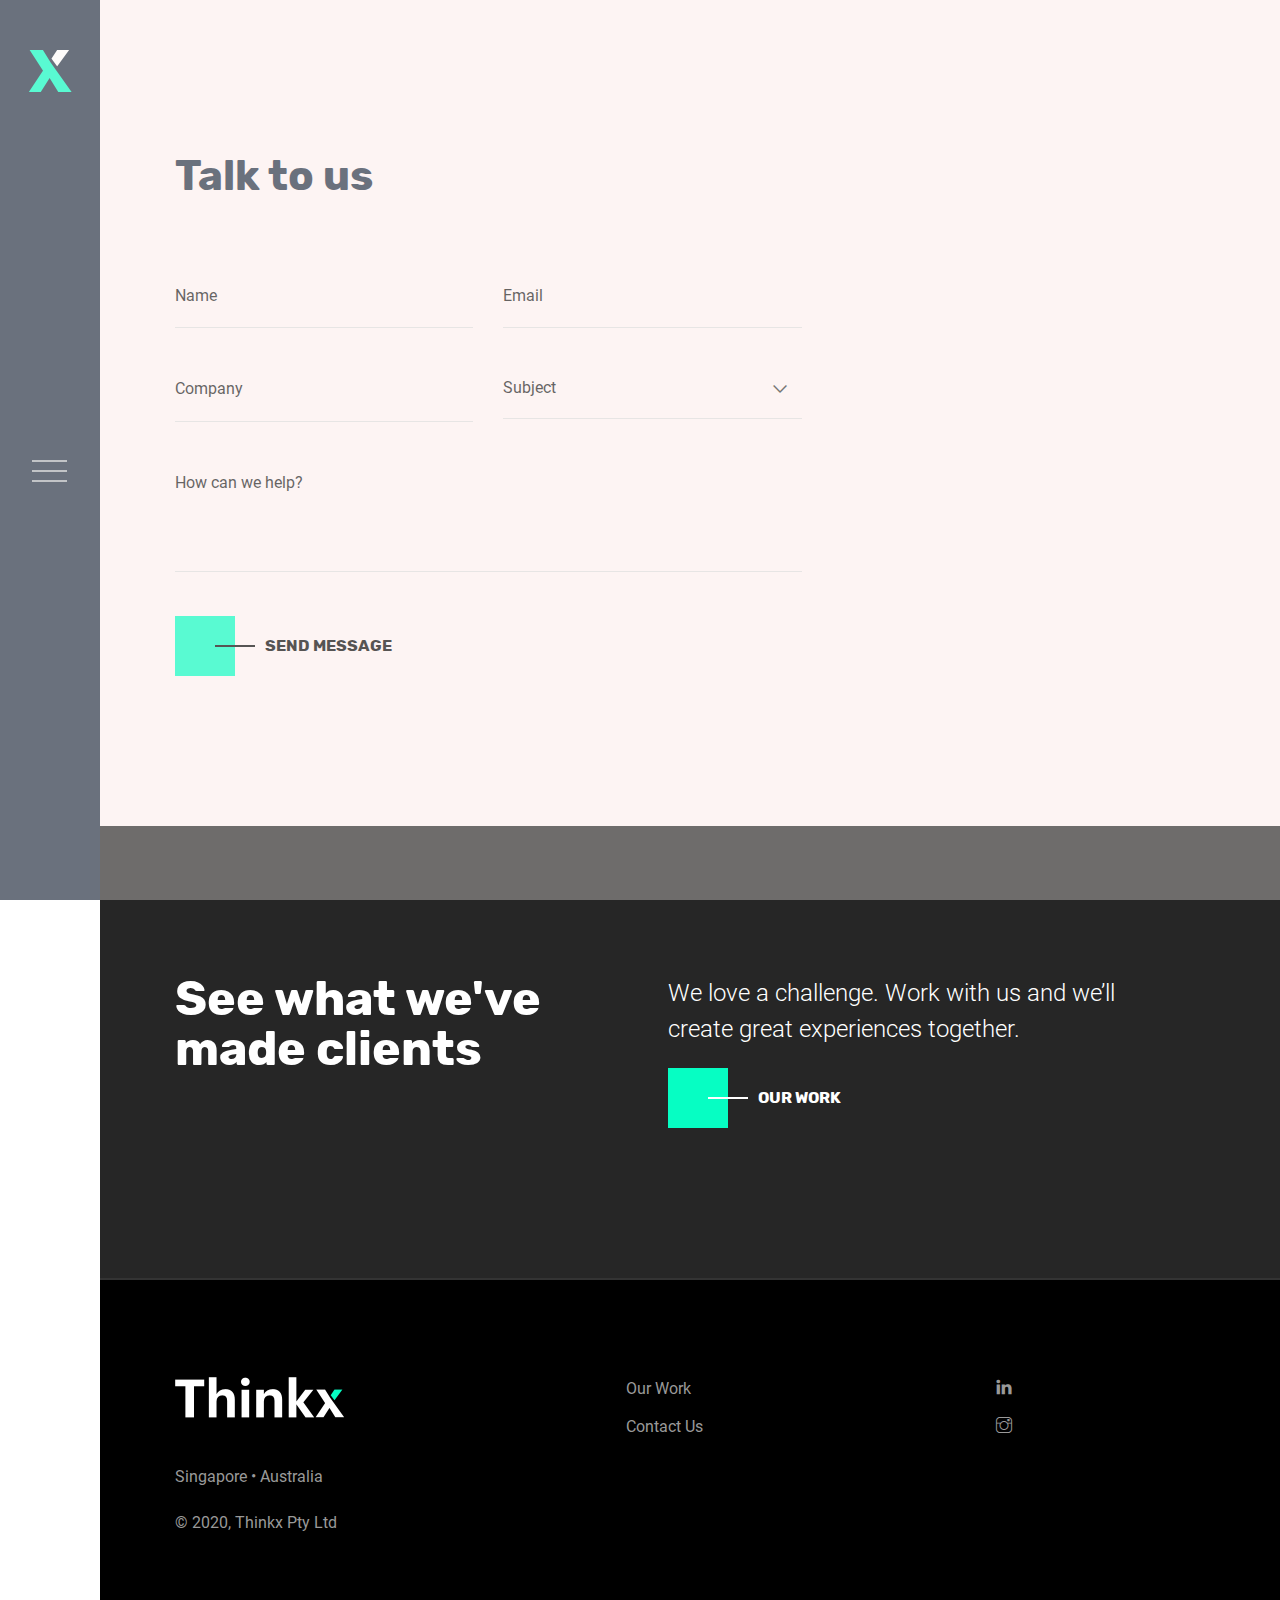
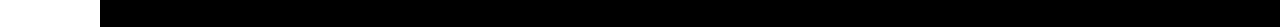
==== contact.html @ 12b91b5c "Initially adding files" ====
<!DOCTYPE html>
<html lang="zxx" class="js">
<head>
	<meta charset="utf-8">
	<meta name="author" content="Softnio">
	<meta name="viewport" content="width=device-width, initial-scale=1, shrink-to-fit=no">
	<meta name="description" content="We are driven to craft positive and impactful digital experiences.">
	<!-- Fav Icon  -->
	<link rel="shortcut icon" href="assets/images/favicon.png">
	<!-- Site Title  -->
	<title>Thinkx | An Integrated Creative Agency</title>
	<!-- Bundle and Base CSS -->
	<link rel="stylesheet" href="assets/css/vendor.bundle.css?ver=141">
	<link rel="stylesheet" href="assets/css/style.css?ver=141">
	<link rel="stylesheet" href="assets/css/override-montana.css?ver=141">
	<link rel="stylesheet" href="assets/css/theme.css?ver=141">
	
	
</head>
 
<body class="body-startup body-mgl">
	<!-- wrapper -->
	<div class="body-wrapper">
		<!-- Header -->
		<header class="header is-sticky is-shrink" id="header">
			<!-- Logo  -->
			<div class="header-main header-main-creative">
				<div class="header-sidebar">
					<div class="header-logo logo mb-auto">
						<a href="index.html" class="logo-link">
							<img class="logo-white" src="assets/images/logo-x.png" srcset="assets/images/logo-x2X.png 2x" alt="logo">
						</a>
					</div>
					<!-- Menu Toogle -->
					<div class="header-nav-toggle header-nav-creative">
						<a href="#" class="navbar-toggle navbar-toggle-s2" data-menu-toggle="header-menu">
							<div class="toggle-line toggle-line-s2">
								<span></span>
							</div>
						</a>
					</div>
					<!-- Menu Toogle -->
					<div class="header-social mt-auto d-none d-sm-block">
					</div>
				</div>
				<!-- Menu -->
				<div class="header-navbar header-navbar-creative">
					<div class="nshape-wrapper">
						<div class="nshape nshape-lg-alt-s3 l35 b15"></div>
					</div>
					<nav class="header-menu" id="header-menu">
						<div class="container-custom">
							<div class="row align-items-center">
								<div class="col-lg-8">
									<ul class="menu menu-creative">
										<li class="menu-item"><a class="menu-link nav-link" href="index.html">Home</a></li>
                                        <li class="menu-item"><a class="menu-link nav-link" href="ourwork.html">Our Work</a></li>
                                        <li class="menu-item"><a class="menu-link nav-link" href="contact.html">Contact Us</a></li>
									</ul>
								</div>
								<div class="col-md-4 d-none d-lg-block">
									<div class="header-contact">
										<ul>
											<li>
                                                <a href="mailto:hello@thinkx.digital">hello@thinkx.digital</a>
                                            </li>
											<li><a href="#">+65 8789 6042</a></li>
										</ul>
										<ul>
                                            <li><span>Singapore • Australia</span></li>
                                        </ul>
									</div>
								</div>
							</div>
						</div>
					</nav>
				</div><!-- .header-navbar --> 
			</div>
		</header>
		<!-- end header -->

		<!-- section/contact -->
		<div class="section section-x bg-light-s2">
			<div class="nk-block nk-block-service">
				<div class="container-custom">
					<div class="row">
						<div class="col-lg-8">
							<div class="section-head section-head-s5 section-sm">
								<h2>Talk to us</h2>
							</div>
						</div>
					</div>
					<div class="row gutter-vr-30px">
						<!-- .col -->
						<div class="col-lg-8">
							<form class="genox-form mt-10" action="assets/form/contact.php" method="POST">
								<div class="form-results"></div>
								<div class="row">
									<div class="form-field form-field-s2 col-md-6">
										<input name="cf_name" type="text" placeholder="Name" class="input bdr-b required">
									</div>
									<div class="form-field form-field-s2 col-md-6">
										<input name="cf_email" type="email" placeholder="Email" class="input bdr-b required">
									</div>
								</div>
								<div class="row">
									<div class="form-field form-field-s2 col-md-6">
										<input name="cf_company" type="text" placeholder="Company" class="input bdr-b">
									</div>
									<div class="form-field form-field-s2 form-select col-md-6">
										<select name="cf_budget" class="form-control input-select bdr-b input required" id="selectid_b">
											<option>Subject</option>
											<option>UX &amp; UI Design</option>
                                            <option>Brand Identity</option>
                                            <option>Shopify / Ecommerce</option>
											<option>Social Media Strategy</option>
                                            <option>Brand Strategy</option>
                                            <option>Art Direction</option>
                                            <option>Graphic Design</option>
                                            <option>Other</option>
										</select>
									</div>
								</div>
								<div class="row">
									<div class="form-field form-field-s2 col-md-12">
										<textarea name="cf_msg" placeholder="How can we help? " class="input input-msg bdr-b required"></textarea>
										<input type="text" class="d-none" name="form-anti-honeypot" value="">
										<button type="submit" class="btn-creative">Send Message</button>
									</div>
								</div>
							</form>
						</div>
                        <!-- .col -->
					</div>
				</div>
			</div>
			
			
		</div>
		<!-- .section/contact -->

        <!-- section / cta-->
		<div class="section section-x tc-light bg-dark-s3">
			<div class="container-custom">
				<div class="row gutter-vr-30px justify-content-between">
					<div class="col-lg-6">
						<div class="cta-text cta-text-s4">
							<h2 class="">See what we've <br>made clients</h2>
						</div>
					</div>
					<div class="col-lg-6">
						<div class="cta-btn">
							<p class="lead">We love a challenge. Work with us and we’ll create great experiences together.</p> 
							<a href="contact.html" class="btn-creative">Our work</a>
						</div>
					</div>
				</div>
			</div>
		</div>
		<!-- .section-cta -->
        
		<!-- hr -->
		<hr class="border-full">
		<!-- .hr -->

		<!-- footer -->
        <footer class="footer bg-dark-s4 tc-bunker">
			<div class="section footer-top">
				<div class="container-custom">
					<div class="row gutter-vr-30px justify-content-between">
						<div class="col-lg-3 col-sm-6">
							<div class="wgs">
								<div class="wgs-content">
									<div class="wgs-logo mb-20">
										<a href="index.html">
											<img src="assets/images/logo-white.png" srcset="assets/images/logo-white2x.png 2x" alt="logo">
										</a>
									</div>
									<p>Singapore • Australia</p>
                                    <p>© 2020, Thinkx Pty Ltd</p>
								</div>
							</div><!-- .wgs -->
						</div><!-- .col -->
						
						<div class="col-lg-2 col-sm-6">
							<div class="wgs">
								<div class="wgs-content">
									<ul class="wgs-menu">
                                        <li><a href="#">Our Work</a></li>
                                        <li><a href="contact.html">Contact Us</a></li>
									</ul>
								</div>
							</div><!-- .wgs -->
						</div><!-- .col -->
						<div class="col-lg-2 col-sm-6">
							<div class="wgs">
								<div class="wgs-content">
									<ul class="wgs-menu">
										<li><a href="https://www.linkedin.com/company/thinkx-agency"><em class="ti ti-linkedin"></em></a></li>
                                        <li><a href="https://www.instagram.com/thinkx.digital/"><em class="ti ti-instagram"></em></a></li>
									</ul>
								</div>
							</div><!-- .wgs -->
						</div><!-- .col -->
					</div><!-- .row -->
				</div><!-- .container-custom -->
			</div>
			<!-- .copyright -->
		</footer>
		<!-- .footer -->
	</div>
	<!-- wrapper -->

	<!-- preloader -->
	<div class="preloader preloader-light preloader-alaska-light no-split"><span class="spinner spinner-alt spinner-light"><img class="spinner-brand" src="assets/images/logo.png" alt=""></span></div>
	
	<!-- JavaScript -->
	<script src="assets/js/jquery.bundle.js?ver=141"></script>
	<script src="assets/js/scripts.js?ver=141"></script>
</body>
</html>
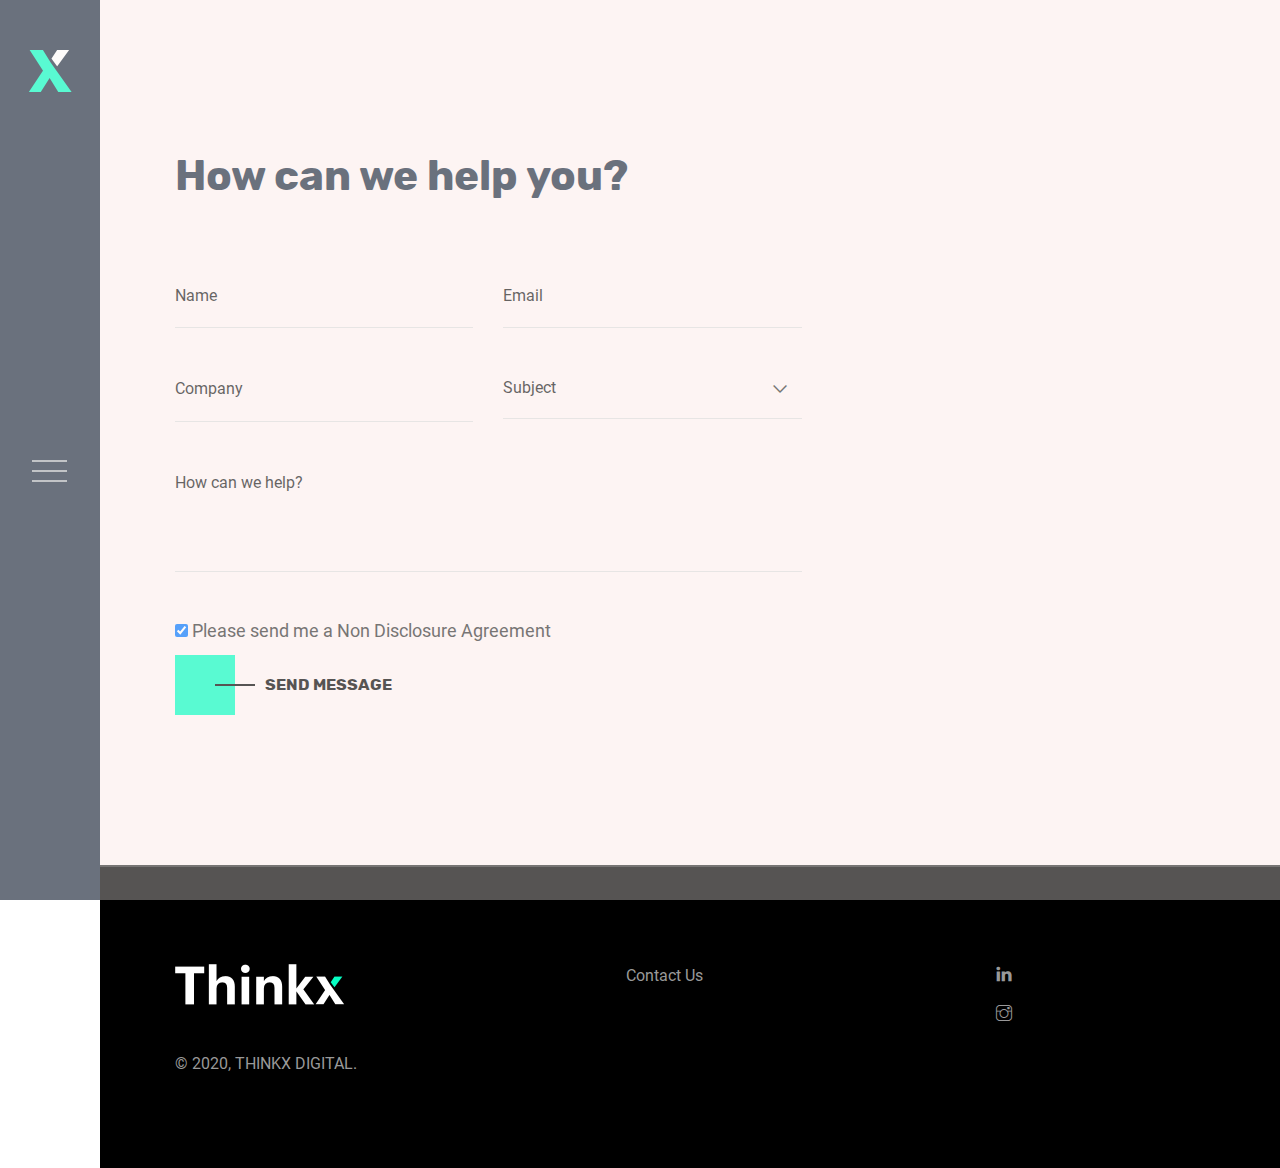
==== commit 423b4c30: "update contact" ====
--- a/contact.html
+++ b/contact.html
@@ -1,21 +1,20 @@
 <!DOCTYPE html>
-<html lang="zxx" class="js">
+<html lang="en" class="js">
 <head>
 	<meta charset="utf-8">
-	<meta name="author" content="Softnio">
+	<meta name="author" content="Cheyanne Kuan-White">
+    <meta name="keywords" content="websites, apps, branding">
 	<meta name="viewport" content="width=device-width, initial-scale=1, shrink-to-fit=no">
-	<meta name="description" content="We are driven to craft positive and impactful digital experiences.">
+	<meta name="description" content="ThinkX Digital is a creative agency based in Singapore and Australia, specialising in crafting the best websites, apps and branding for your business">
 	<!-- Fav Icon  -->
 	<link rel="shortcut icon" href="assets/images/favicon.png">
 	<!-- Site Title  -->
-	<title>Thinkx | An Integrated Creative Agency</title>
+	<title>ThinkX Digital | An Integrated Creative Agency</title>
 	<!-- Bundle and Base CSS -->
 	<link rel="stylesheet" href="assets/css/vendor.bundle.css?ver=141">
 	<link rel="stylesheet" href="assets/css/style.css?ver=141">
 	<link rel="stylesheet" href="assets/css/override-montana.css?ver=141">
-	<link rel="stylesheet" href="assets/css/theme.css?ver=141">
-	
-	
+    <link rel="canonical" href=”thinkx.digital”>
 </head>
  
 <body class="body-startup body-mgl">
@@ -54,22 +53,10 @@
 								<div class="col-lg-8">
 									<ul class="menu menu-creative">
 										<li class="menu-item"><a class="menu-link nav-link" href="index.html">Home</a></li>
-                                        <li class="menu-item"><a class="menu-link nav-link" href="ourwork.html">Our Work</a></li>
                                         <li class="menu-item"><a class="menu-link nav-link" href="contact.html">Contact Us</a></li>
 									</ul>
 								</div>
 								<div class="col-md-4 d-none d-lg-block">
-									<div class="header-contact">
-										<ul>
-											<li>
-                                                <a href="mailto:hello@thinkx.digital">hello@thinkx.digital</a>
-                                            </li>
-											<li><a href="#">+65 8789 6042</a></li>
-										</ul>
-										<ul>
-                                            <li><span>Singapore • Australia</span></li>
-                                        </ul>
-									</div>
 								</div>
 							</div>
 						</div>
@@ -86,7 +73,7 @@
 					<div class="row">
 						<div class="col-lg-8">
 							<div class="section-head section-head-s5 section-sm">
-								<h2>Talk to us</h2>
+								<h2>How can we help you?</h2>
 							</div>
 						</div>
 					</div>
@@ -108,14 +95,13 @@
 										<input name="cf_company" type="text" placeholder="Company" class="input bdr-b">
 									</div>
 									<div class="form-field form-field-s2 form-select col-md-6">
-										<select name="cf_budget" class="form-control input-select bdr-b input required" id="selectid_b">
+										<select name="cf_service" class="form-control input-select bdr-b input required" id="selectid_b">
 											<option>Subject</option>
-											<option>UX &amp; UI Design</option>
-                                            <option>Brand Identity</option>
-                                            <option>Shopify / Ecommerce</option>
-											<option>Social Media Strategy</option>
-                                            <option>Brand Strategy</option>
-                                            <option>Art Direction</option>
+											<option>Websites</option>
+                                            <option>Apps</option>
+                                            <option>Copywriting</option>
+											<option>Branding</option>
+                                            <option>Logo Design</option>
                                             <option>Graphic Design</option>
                                             <option>Other</option>
 										</select>
@@ -125,6 +111,15 @@
 									<div class="form-field form-field-s2 col-md-12">
 										<textarea name="cf_msg" placeholder="How can we help? " class="input input-msg bdr-b required"></textarea>
 										<input type="text" class="d-none" name="form-anti-honeypot" value="">
+										<div class="row">
+											<div class="form-field form-field-s2 col-md-12">
+											<input checked='true' id="#ctl00_bc_custom_element_43_0" type="checkbox" name="NDA" value="on">
+											<label for="NDA"> Please send me a Non Disclosure Agreement </label><br>
+											</div>
+										</div>
+                                            <!--    <div class="g-recaptcha" data-sitekey="6LfQDqwZAAAAACH7FfuQDkZ9vvZsBQCn7VY5r206" data-theme="light" data-size="normal" data-image="image" style="margin-bottom:40px">
+                                                </div>
+                                                <script src="https://www.google.com/recaptcha/api.js" async defer></script> -->
 										<button type="submit" class="btn-creative">Send Message</button>
 									</div>
 								</div>
@@ -138,26 +133,6 @@
 			
 		</div>
 		<!-- .section/contact -->
-
-        <!-- section / cta-->
-		<div class="section section-x tc-light bg-dark-s3">
-			<div class="container-custom">
-				<div class="row gutter-vr-30px justify-content-between">
-					<div class="col-lg-6">
-						<div class="cta-text cta-text-s4">
-							<h2 class="">See what we've <br>made clients</h2>
-						</div>
-					</div>
-					<div class="col-lg-6">
-						<div class="cta-btn">
-							<p class="lead">We love a challenge. Work with us and we’ll create great experiences together.</p> 
-							<a href="contact.html" class="btn-creative">Our work</a>
-						</div>
-					</div>
-				</div>
-			</div>
-		</div>
-		<!-- .section-cta -->
         
 		<!-- hr -->
 		<hr class="border-full">
@@ -176,8 +151,7 @@
 											<img src="assets/images/logo-white.png" srcset="assets/images/logo-white2x.png 2x" alt="logo">
 										</a>
 									</div>
-									<p>Singapore • Australia</p>
-                                    <p>© 2020, Thinkx Pty Ltd</p>
+                                    <p>© 2020, THINKX DIGITAL.</p>
 								</div>
 							</div><!-- .wgs -->
 						</div><!-- .col -->
@@ -186,7 +160,6 @@
 							<div class="wgs">
 								<div class="wgs-content">
 									<ul class="wgs-menu">
-                                        <li><a href="#">Our Work</a></li>
                                         <li><a href="contact.html">Contact Us</a></li>
 									</ul>
 								</div>
@@ -196,8 +169,8 @@
 							<div class="wgs">
 								<div class="wgs-content">
 									<ul class="wgs-menu">
-										<li><a href="https://www.linkedin.com/company/thinkx-agency"><em class="ti ti-linkedin"></em></a></li>
-                                        <li><a href="https://www.instagram.com/thinkx.digital/"><em class="ti ti-instagram"></em></a></li>
+										<li><a href="https://www.linkedin.com/company/thinkx-digital" target="_blank"><em class="ti ti-linkedin"></em></a></li>
+                                        <li><a href="https://www.instagram.com/thinkx.digital/" target="_blank"><em class="ti ti-instagram"></em></a></li>
 									</ul>
 								</div>
 							</div><!-- .wgs -->
@@ -217,5 +190,6 @@
 	<!-- JavaScript -->
 	<script src="assets/js/jquery.bundle.js?ver=141"></script>
 	<script src="assets/js/scripts.js?ver=141"></script>
+    <script type="application/ld+json">{"@context":"http://schema.org","@type":"Organization","name":"ThinkX Digital","url":"http://www.thinkx.digital","address":"","sameAs":["https://www.facebook.com/thinkxdigitalagency/","https://twitter.com/ThinkXDigital","https://www.linkedin.com/company/thinkx-digital","https://www.instagram.com/thinkx.digital/"]}</script>
 </body>
 </html>
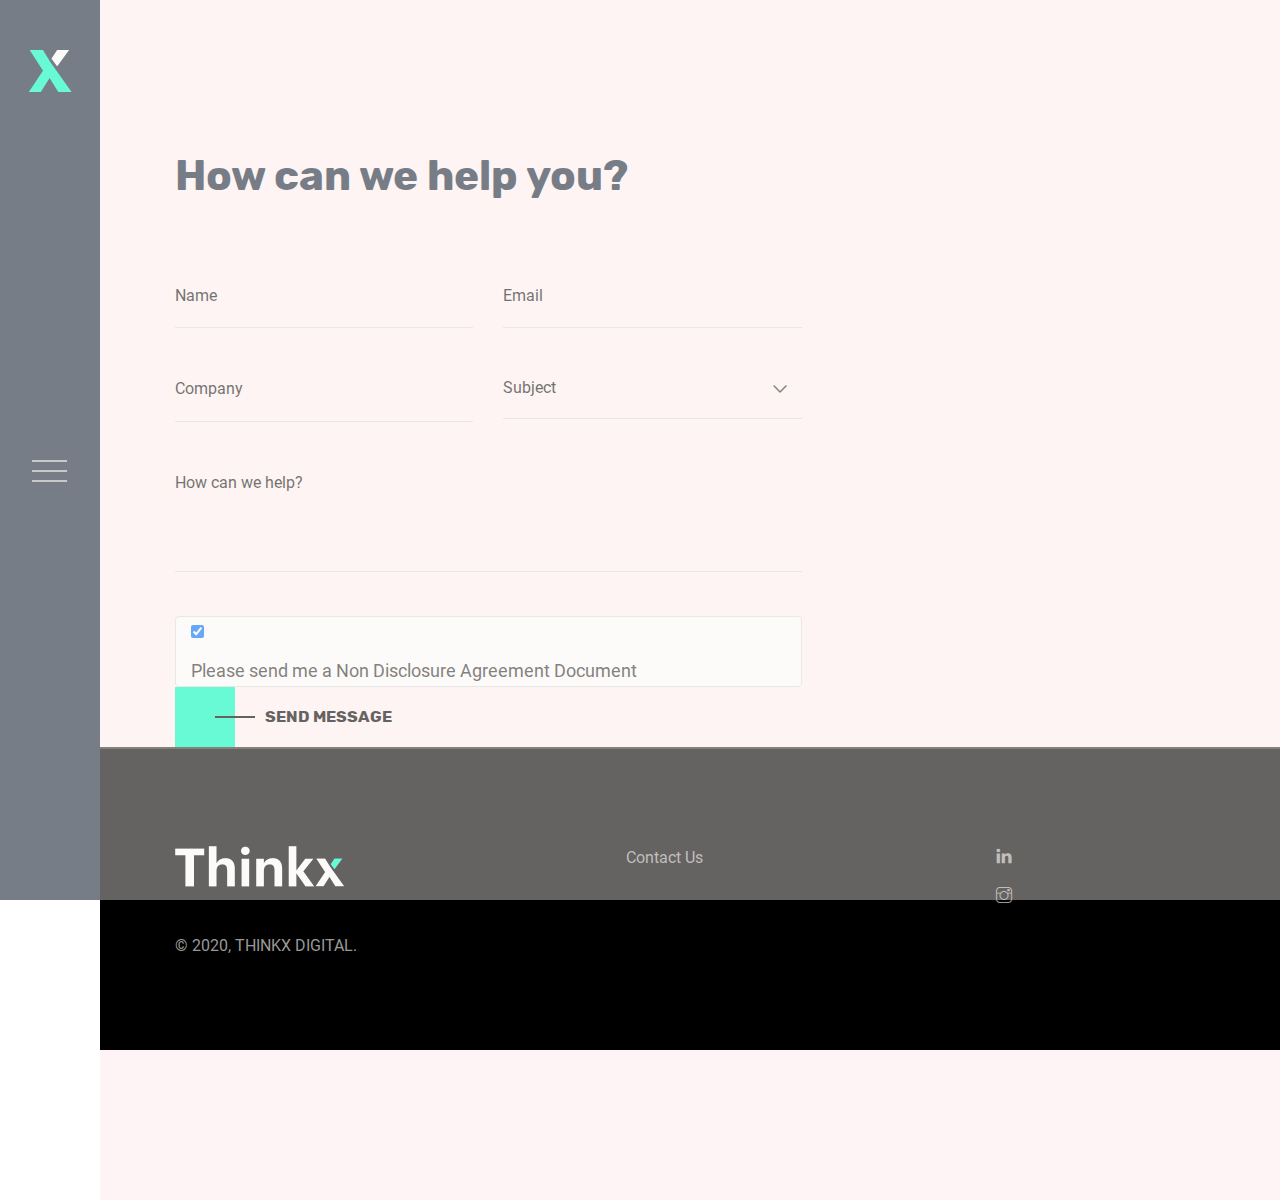
==== commit 52b2c83b: "Added opengraph and twitter card" ====
--- a/contact.html
+++ b/contact.html
@@ -10,6 +10,16 @@
 	<link rel="shortcut icon" href="assets/images/favicon.png">
 	<!-- Site Title  -->
 	<title>ThinkX Digital | An Integrated Creative Agency</title>
+    <!--OpenGraph and Twitter Card -->
+    <meta name="twitter:card" content="summary" />
+    <meta name="twitter:site" content="@ThinkXDigital" />
+    <meta name="twitter:creator" content="@danielmiwhite" />
+    <meta property="og:title" content="ThinkX Digital | An Integrated Creative Agency">
+    <meta property="og:site_name" content="ThinkX Digital">
+    <meta property="og:url" content="https:www.thinkx.digital">
+    <meta property="og:description" content="ThinkX Digital is a creative agency based in Singapore and Australia, specialising in crafting the best websites, apps and branding for your business">
+    <meta property="og:type" content="website">
+    <meta property="og:image" content="https://i.ibb.co/K6nHYvk/opengraph.png">
 	<!-- Bundle and Base CSS -->
 	<link rel="stylesheet" href="assets/css/vendor.bundle.css?ver=141">
 	<link rel="stylesheet" href="assets/css/style.css?ver=141">
@@ -107,16 +117,24 @@
 										</select>
 									</div>
 								</div>
-								<div class="row">
+									<div class="row">
 									<div class="form-field form-field-s2 col-md-12">
+										<div class="checkbox-container">
 										<textarea name="cf_msg" placeholder="How can we help? " class="input input-msg bdr-b required"></textarea>
-										<input type="text" class="d-none" name="form-anti-honeypot" value="">
-										<div class="row">
+										<input type="text" class="d-none" name="form-anti-honeypot" value=""><br>
+
+										<div class="card">
 											<div class="form-field form-field-s2 col-md-12">
-											<input checked='true' id="#ctl00_bc_custom_element_43_0" type="checkbox" name="NDA" value="on">
-											<label for="NDA"> Please send me a Non Disclosure Agreement </label><br>
-											</div>
-										</div>
+        							<div class="checkbox-container">
+        								<label class="checkbox-label">
+            							<input type="checkbox"checked="true">
+            							<span class="checkbox-custom rectangular"></span>
+        								</label>
+        								<div class="input-title">Please send me a Non Disclosure Agreement Document</div>
+        							</div>
+        						</div>
+        					</div>
+        					
                                             <!--    <div class="g-recaptcha" data-sitekey="6LfQDqwZAAAAACH7FfuQDkZ9vvZsBQCn7VY5r206" data-theme="light" data-size="normal" data-image="image" style="margin-bottom:40px">
                                                 </div>
                                                 <script src="https://www.google.com/recaptcha/api.js" async defer></script> -->
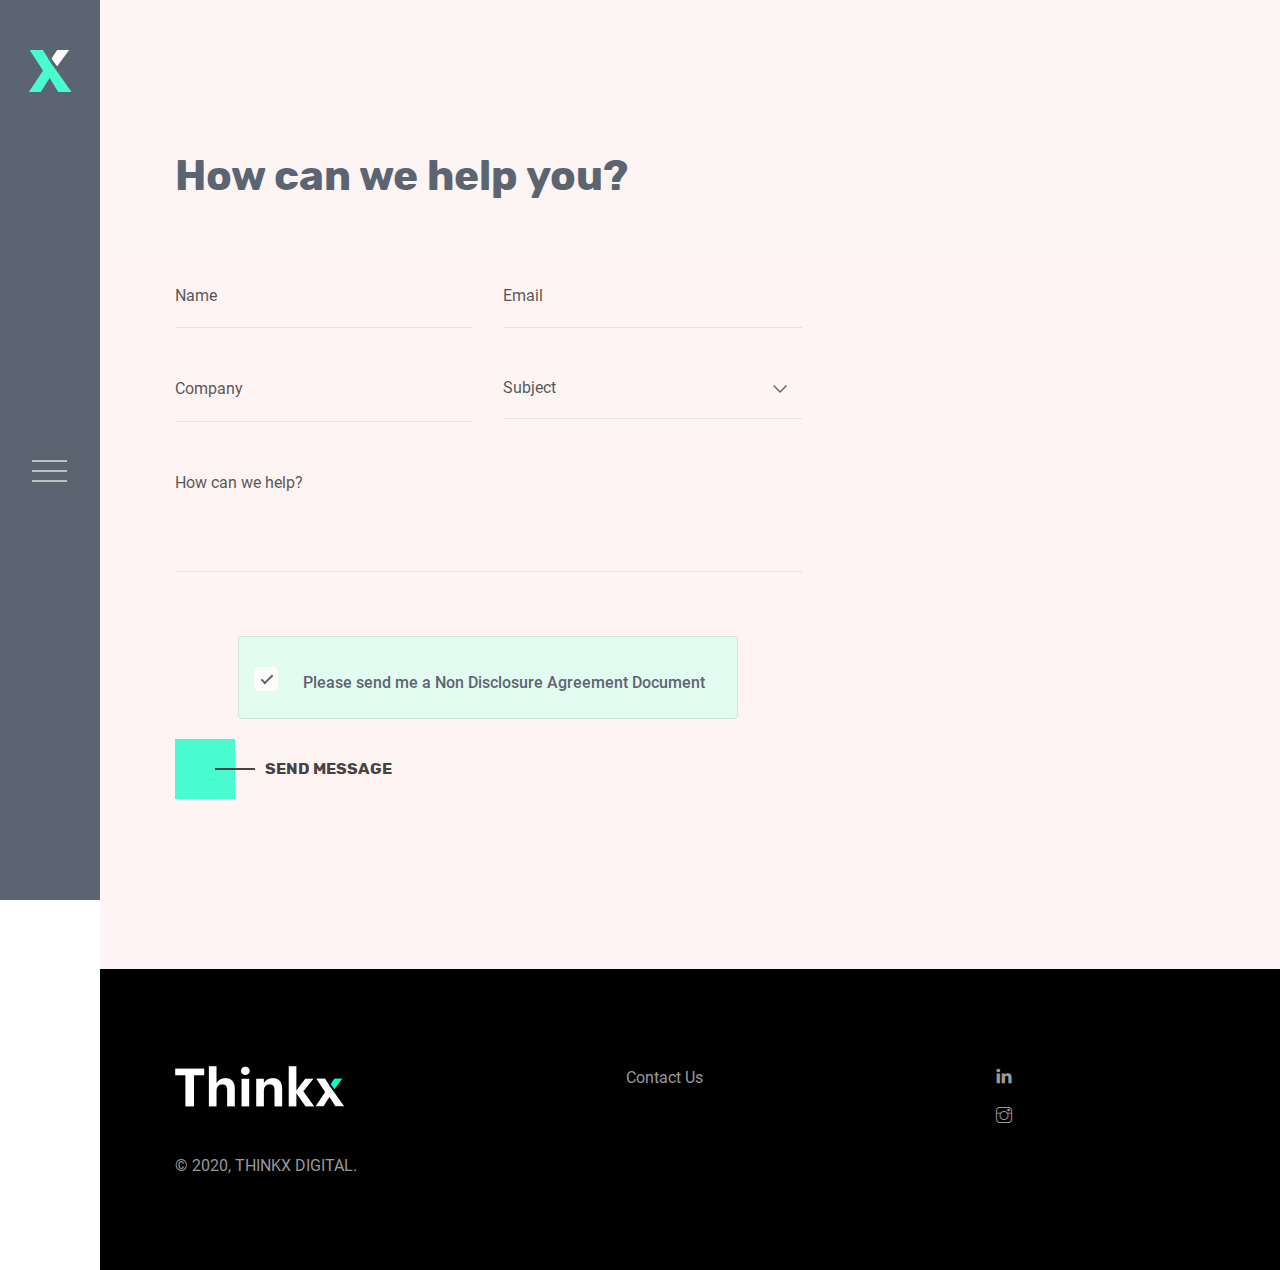
==== commit 997d2e16: "Merge branch 'daniels-branch'" ====
--- a/contact.html
+++ b/contact.html
@@ -152,11 +152,11 @@
 		</div>
 		<!-- .section/contact -->
         
-		<!-- hr -->
-		<hr class="border-full">
-		<!-- .hr -->
-
-		<!-- footer -->
+            
+	</div>
+	<!-- wrapper -->
+        
+        <!-- footer -->
         <footer class="footer bg-dark-s4 tc-bunker">
 			<div class="section footer-top">
 				<div class="container-custom">
@@ -199,8 +199,8 @@
 			<!-- .copyright -->
 		</footer>
 		<!-- .footer -->
-	</div>
-	<!-- wrapper -->
+        
+    
 
 	<!-- preloader -->
 	<div class="preloader preloader-light preloader-alaska-light no-split"><span class="spinner spinner-alt spinner-light"><img class="spinner-brand" src="assets/images/logo.png" alt=""></span></div>
--- a/assets/css/style.css
+++ b/assets/css/style.css
@@ -1,3 +1,15 @@
+@media only screen and (max-width: 600px) {
+  div.container-custom {
+    margin-top: 40px;
+  }
+}
+
+@media only screen and (max-width: 600px) {
+  div.section-head section-head-s5 section-sm {
+    margin-top: 40px;
+  }
+}
+
 .mailto-link {
 	position: relative;
 	padding: 8px 0;
@@ -1746,7 +1758,7 @@
 .btn-uppercase { text-transform: uppercase; }
 .btn-capitalize { text-transform: capitalize; }
 .btn-initial { text-transform: initial; }
-.btn-creative { height: 60px; padding: 0 40px; color: #000000; font-weight: 700; font-size: 0.9rem; line-height: 60px; text-transform: uppercase; display: inline-flex; align-items: center; position: relative; z-index: 1; transition: all 0.5s; border: none; background: transparent; }
+.btn-creative { height: 60px; padding: 0 40px; margin-bottom:80px; color: #000000; font-weight: 700; font-size: 0.9rem; line-height: 60px; text-transform: uppercase; display: inline-flex; align-items: center; position: relative; z-index: 1; transition: all 0.5s; border: none; background: transparent; }
 .tc-light .btn-creative { color: #ffffff; }
 .btn-creative:after { position: absolute; left: 0; top: 0; width: 60px; height: 100%; background: #06FEC3; content: ""; z-index: -1; transition: all 0.5s; }
 .btn-creative:hover { color: #ffffff; }
@@ -2327,7 +2339,7 @@
   .is-boxed .header-box .banner { padding: 0 140px; } }
 .header-100vh { height: 100vh; }
 
-.header-sidebar { display: flex; justify-content: space-between; padding: 20px 15px; background: #fff; align-items: center; }
+.header-sidebar { display: flex; justify-content: space-between; padding: 20px 15px; background: #1F2D40; align-items: center; }
 .header-sidebar:focus { background: #ffffff; }
 .header-sidebar .header-logo { margin: 0; }
 .header-contact { color: #ffd0d5; }
@@ -2336,7 +2348,7 @@
 .header-contact ul li a { font-size: 24px; display: inline-block; color: #ffffff; font-weight: 700; position: relative; }
 .header-contact ul li a:after { position: absolute; left: 0; bottom: 5px; height: 2px; width: 100%; background: currentColor; content: ""; }
 
-.header-navbar-creative::before { background: #06FEC3; }
+.header-navbar-creative::before { background: #1F2D40; }
 .header-social li { display: inline-block; }
 .header-social li a { padding: 0 2.5px; }
 
@@ -2661,7 +2673,7 @@
   .section-l.is-bg-half { padding-top: 120px; }
   .section-pb-l { padding-bottom: 120px !important; }
   .section-pt-l { padding-top: 120px !important; }
-  .section-x { padding-top: 150px; padding-bottom: 150px; }
+  .section-x { padding-top: 150px; /* padding-bottom: 150px; */ }
   .section-x.is-bg-half { padding-top: 150px; }
   .section-pb-x { padding-bottom: 150px !important; }
   .section-pt-x { padding-top: 150px !important; }
@@ -3219,10 +3231,14 @@
 .project-more { margin-left: -15px; margin-right: -15px; }
 .project-s4 [class*="col"]:last-child { padding-bottom: 0px !important; }
 .project-alt-item { display: block; padding: 40px 0 0 40px; box-shadow: 0px 0px 15px 0px rgba(0, 0, 0, 0.09); overflow: hidden; }
+
+/* 
 .project-alt-item:hover .project-alt-img { transform: scale(1.03); }
 .project-alt-item:hover .project-alt-img:after { opacity: 1; }
 .project-alt-item:hover .project-alt-link { bottom: 40px; opacity: 1; visibility: visible; }
 .project-alt-item:hover .project-alt-link:hover { color: #ffffff; }
+*/
+
 .project-alt-img { position: relative; z-index: 1; transform-origin: 100% 100%; transition: all 0.3s; }
 .project-alt-img img { width: 100%; }
 .project-alt-img:after { position: absolute; content: ""; left: 0; top: 0; bottom: 0; right: 0; opacity: 0; transition: all 0.5s; }
@@ -4080,6 +4096,160 @@
 
 .form-field { position: relative; }
 
+
+.card {
+    width: 500px;
+    margin: 20px auto;
+    clear: both;
+    display: block;
+    padding: 0px 0px;
+    background-color: #DAFFF3;
+    border-radius: 4px;
+}
+.card::after {
+    clear: both;
+    display: block;
+    content: "";
+}
+.card .checkbox-container {
+    float: left;
+    width: 50%;
+    box-sizing: border-box;
+    text-align:center;
+    padding: 0px 0px 20px 0px;
+}
+
+.input-title {
+    height: 28px;
+    width: 500px;
+    padding: 0px 0px 20px 0px;
+    font-size: 16px;
+    color: #1F2D40;
+    font-weight: 450;
+}
+
+
+/* Styling Checkbox Starts */
+.checkbox-label {
+    display: block;
+    position: relative;
+    float: left
+    margin: auto;
+    cursor: pointer;
+    font-size: 22px;
+    line-height: 24px;
+    height: 24px;
+    width: 24px;
+    clear: both;
+}
+
+.checkbox-label input {
+    position: absolute;
+    border: 0px 0px;
+    opacity: 0;
+    cursor: pointer;
+}
+
+.checkbox-label .checkbox-custom {
+    position: absolute;
+    top: 30px;
+    left: 0px;
+    height: 24px;
+    width: 24px;
+    background-color: transparent;
+    border-radius: 5px;
+    transition: all 0.3s ease-out;
+    -webkit-transition: all 0.3s ease-out;
+    -moz-transition: all 0.3s ease-out;
+    -ms-transition: all 0.3s ease-out;
+    -o-transition: all 0.3s ease-out;
+    border: 2px solid #1F2D40;
+}
+
+
+.checkbox-label input:checked ~ .checkbox-custom {
+    background-color: #FFFFFF;
+    border-radius: 5px;
+    -webkit-transform: rotate(0deg) scale(1);
+    -ms-transform: rotate(0deg) scale(1);
+    transform: rotate(0deg) scale(1);
+    opacity:1;
+    border: 2px solid #FFFFFF;
+}
+
+
+.checkbox-label .checkbox-custom::after {
+    position: absolute;
+    content: "";
+    left: 12px;
+    top: 12px;
+    height: 0px;
+    width: 0px;
+    border-radius: 5px;
+    border: solid #009BFF;
+    border-width: 0 3px 3px 0;
+    -webkit-transform: rotate(0deg) scale(0);
+    -ms-transform: rotate(0deg) scale(0);
+    transform: rotate(0deg) scale(0);
+    opacity:1;
+    transition: all 0.3s ease-out;
+    -webkit-transition: all 0.3s ease-out;
+    -moz-transition: all 0.3s ease-out;
+    -ms-transition: all 0.3s ease-out;
+    -o-transition: all 0.3s ease-out;
+}
+
+
+.checkbox-label input:checked ~ .checkbox-custom::after {
+  -webkit-transform: rotate(45deg) scale(1);
+  -ms-transform: rotate(45deg) scale(1);
+  transform: rotate(45deg) scale(1);
+  opacity:1;
+  left: 8px;
+  top: 3px;
+  width: 6px;
+  height: 12px;
+  border: solid #1F2D40 ;
+  border-width: 0 2px 2px 0;
+  background-color: transparent;
+  border-radius: 0;
+}
+
+
+
+/* For Ripple Effect */
+.checkbox-label .checkbox-custom::before {
+    position: absolute;
+    content: "";
+    left: 10px;
+    top: 10px;
+    width: 0px;
+    height: 0px;
+    border-radius: 5px;
+    border: 2px solid #FFFFFF;
+    -webkit-transform: scale(0);
+    -ms-transform: scale(0);
+    transform: scale(0);    
+}
+
+.checkbox-label input:checked ~ .checkbox-custom::before {
+    left: -3px;
+    top: -3px;
+    width: 24px;
+    height: 24px;
+    border-radius: 5px;
+    -webkit-transform: scale(3);
+    -ms-transform: scale(3);
+    transform: scale(3);
+    opacity:0;
+    z-index: 999;
+    transition: all 0.3s ease-out;
+    -webkit-transition: all 0.3s ease-out;
+    -moz-transition: all 0.3s ease-out;
+    -ms-transition: all 0.3s ease-out;
+    -o-transition: all 0.3s ease-out;
+}
+
 .input-checkbox:checked ~ label:not(.error):after { opacity: 1; }
 
 .sign-up .input { margin-bottom: 30px; }
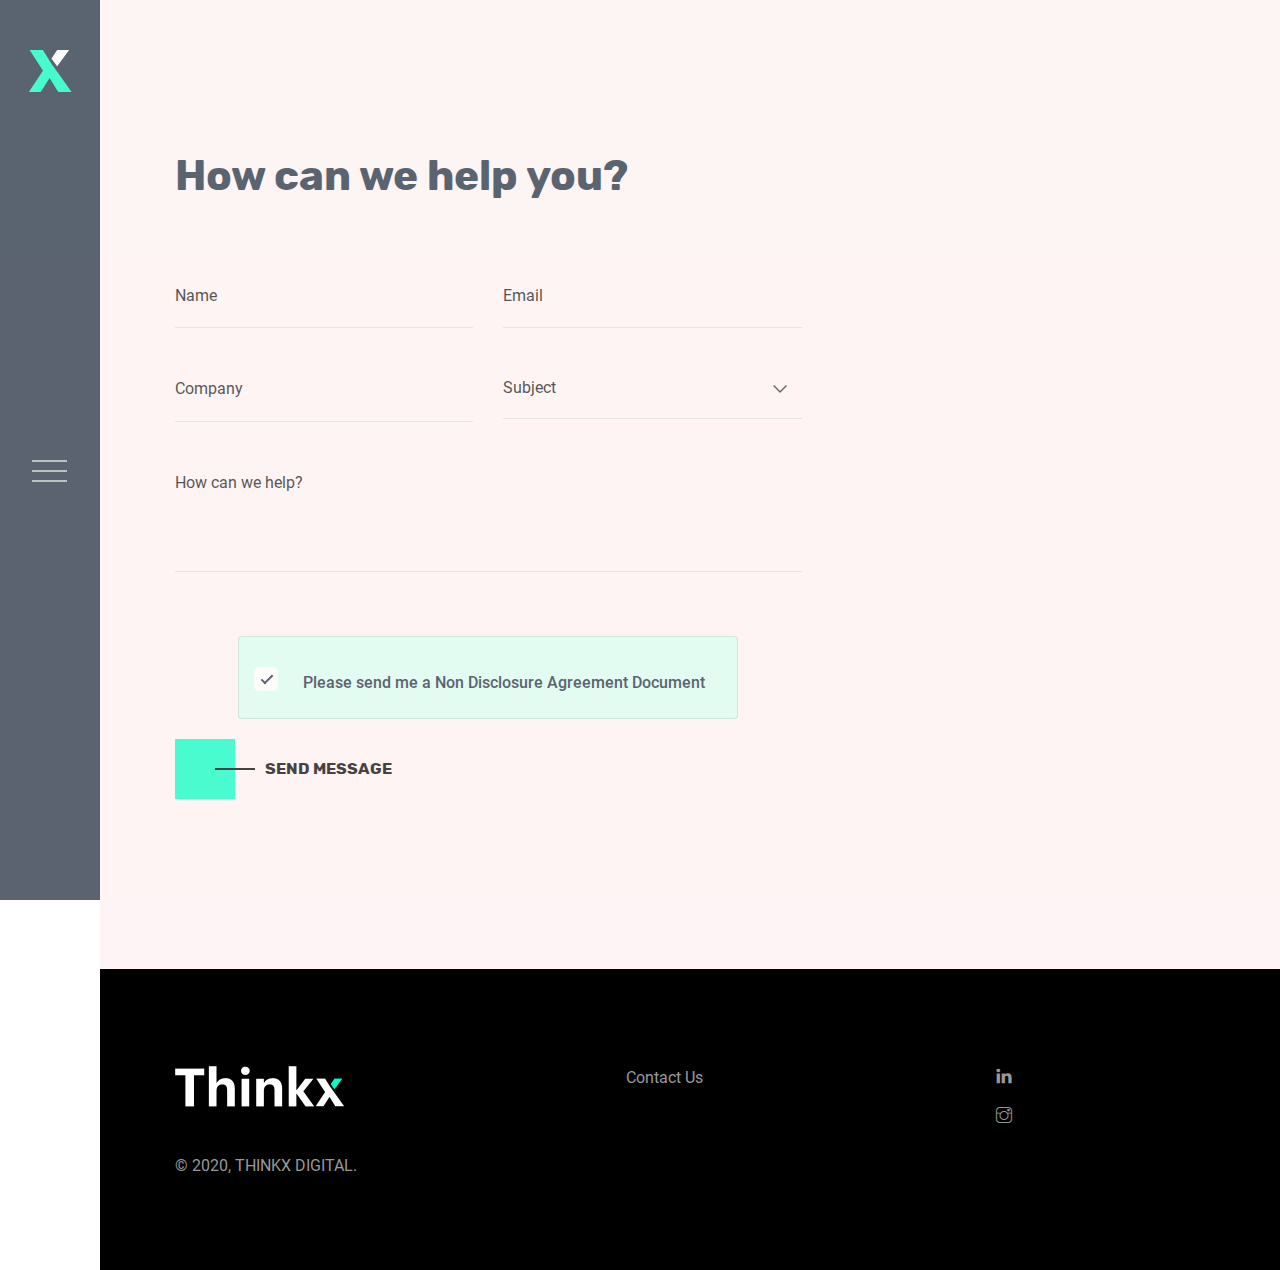
==== commit 010f5efd: "Updated code" ====
--- a/contact.html
+++ b/contact.html
@@ -16,7 +16,7 @@
     <meta name="twitter:creator" content="@danielmiwhite" />
     <meta property="og:title" content="ThinkX Digital | An Integrated Creative Agency">
     <meta property="og:site_name" content="ThinkX Digital">
-    <meta property="og:url" content="https:www.thinkx.digital">
+    <meta property="og:url" content="https://www.thinkx.digital">
     <meta property="og:description" content="ThinkX Digital is a creative agency based in Singapore and Australia, specialising in crafting the best websites, apps and branding for your business">
     <meta property="og:type" content="website">
     <meta property="og:image" content="https://i.ibb.co/K6nHYvk/opengraph.png">
@@ -209,5 +209,6 @@
 	<script src="assets/js/jquery.bundle.js?ver=141"></script>
 	<script src="assets/js/scripts.js?ver=141"></script>
     <script type="application/ld+json">{"@context":"http://schema.org","@type":"Organization","name":"ThinkX Digital","url":"http://www.thinkx.digital","address":"","sameAs":["https://www.facebook.com/thinkxdigitalagency/","https://twitter.com/ThinkXDigital","https://www.linkedin.com/company/thinkx-digital","https://www.instagram.com/thinkx.digital/"]}</script>
+    </div>
 </body>
 </html>
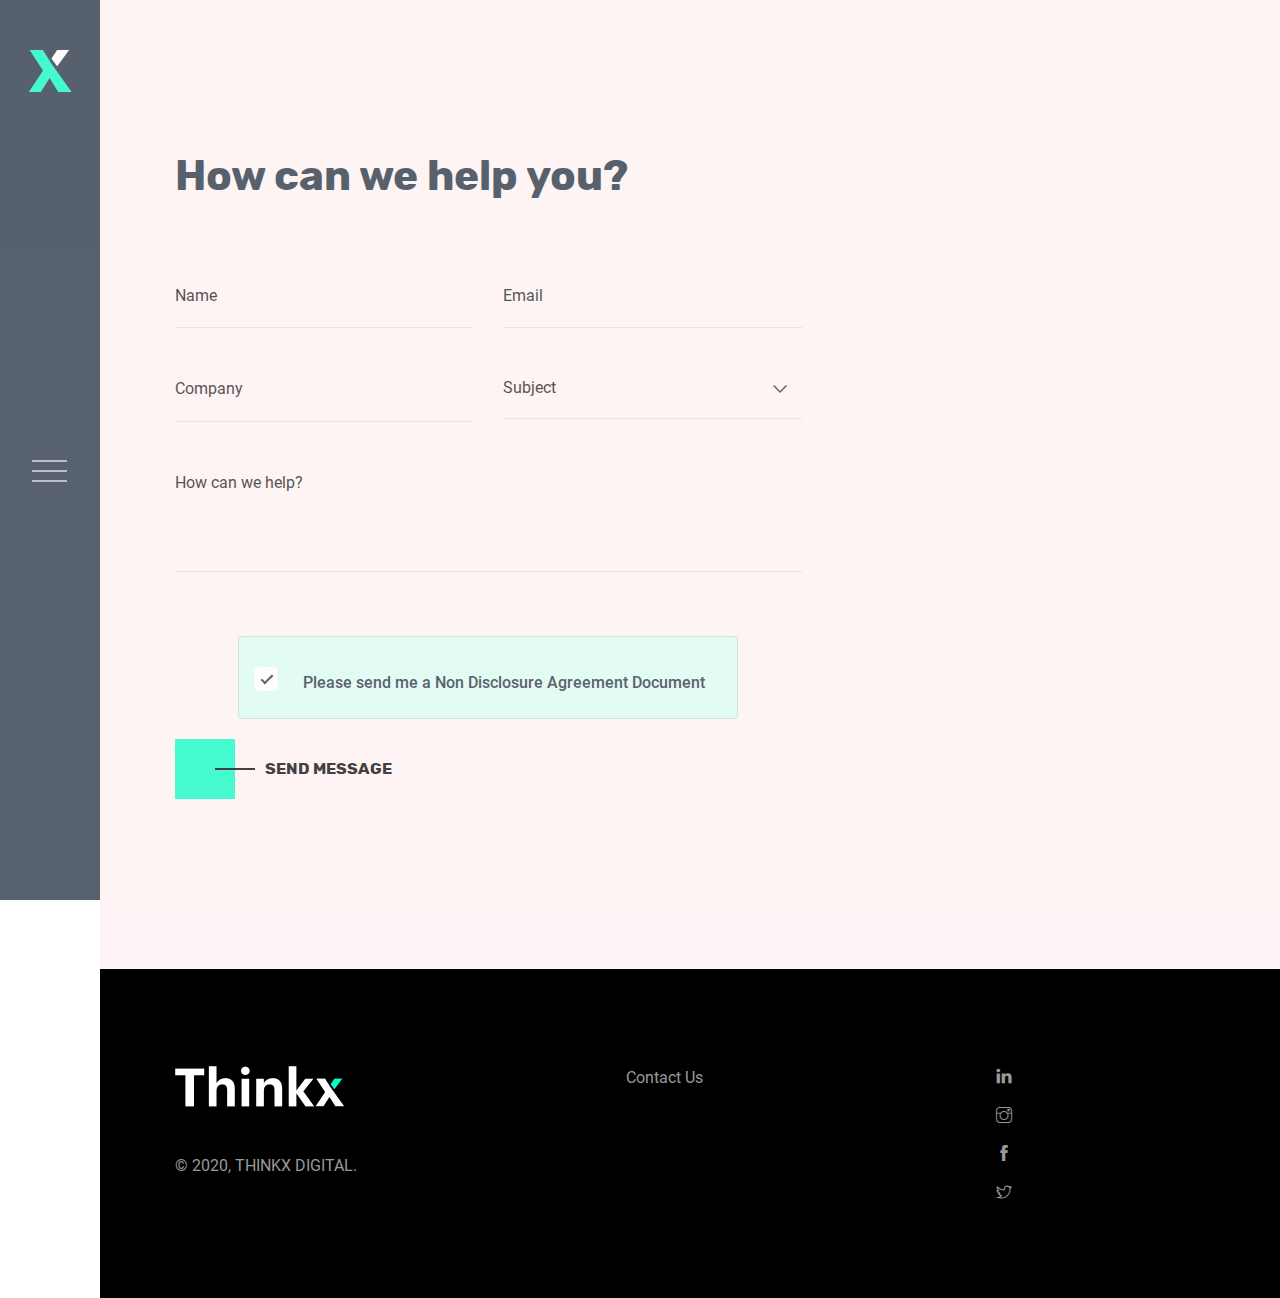
==== commit 56a0baa6: "Merge branch 'master' of https://github.com/craychey/website" ====
--- a/contact.html
+++ b/contact.html
@@ -189,6 +189,8 @@
 									<ul class="wgs-menu">
 										<li><a href="https://www.linkedin.com/company/thinkx-digital" target="_blank"><em class="ti ti-linkedin"></em></a></li>
                                         <li><a href="https://www.instagram.com/thinkx.digital/" target="_blank"><em class="ti ti-instagram"></em></a></li>
+                                        <li><a href="https://www.facebook.com/thinkxdigitalagency/" target="_blank"><em class="ti ti-facebook"></em></a></li>
+                                        <li><a href="https://twitter.com/ThinkXDigital" target="_blank"><em class="ti ti-twitter"></em></a></li>
 									</ul>
 								</div>
 							</div><!-- .wgs -->
